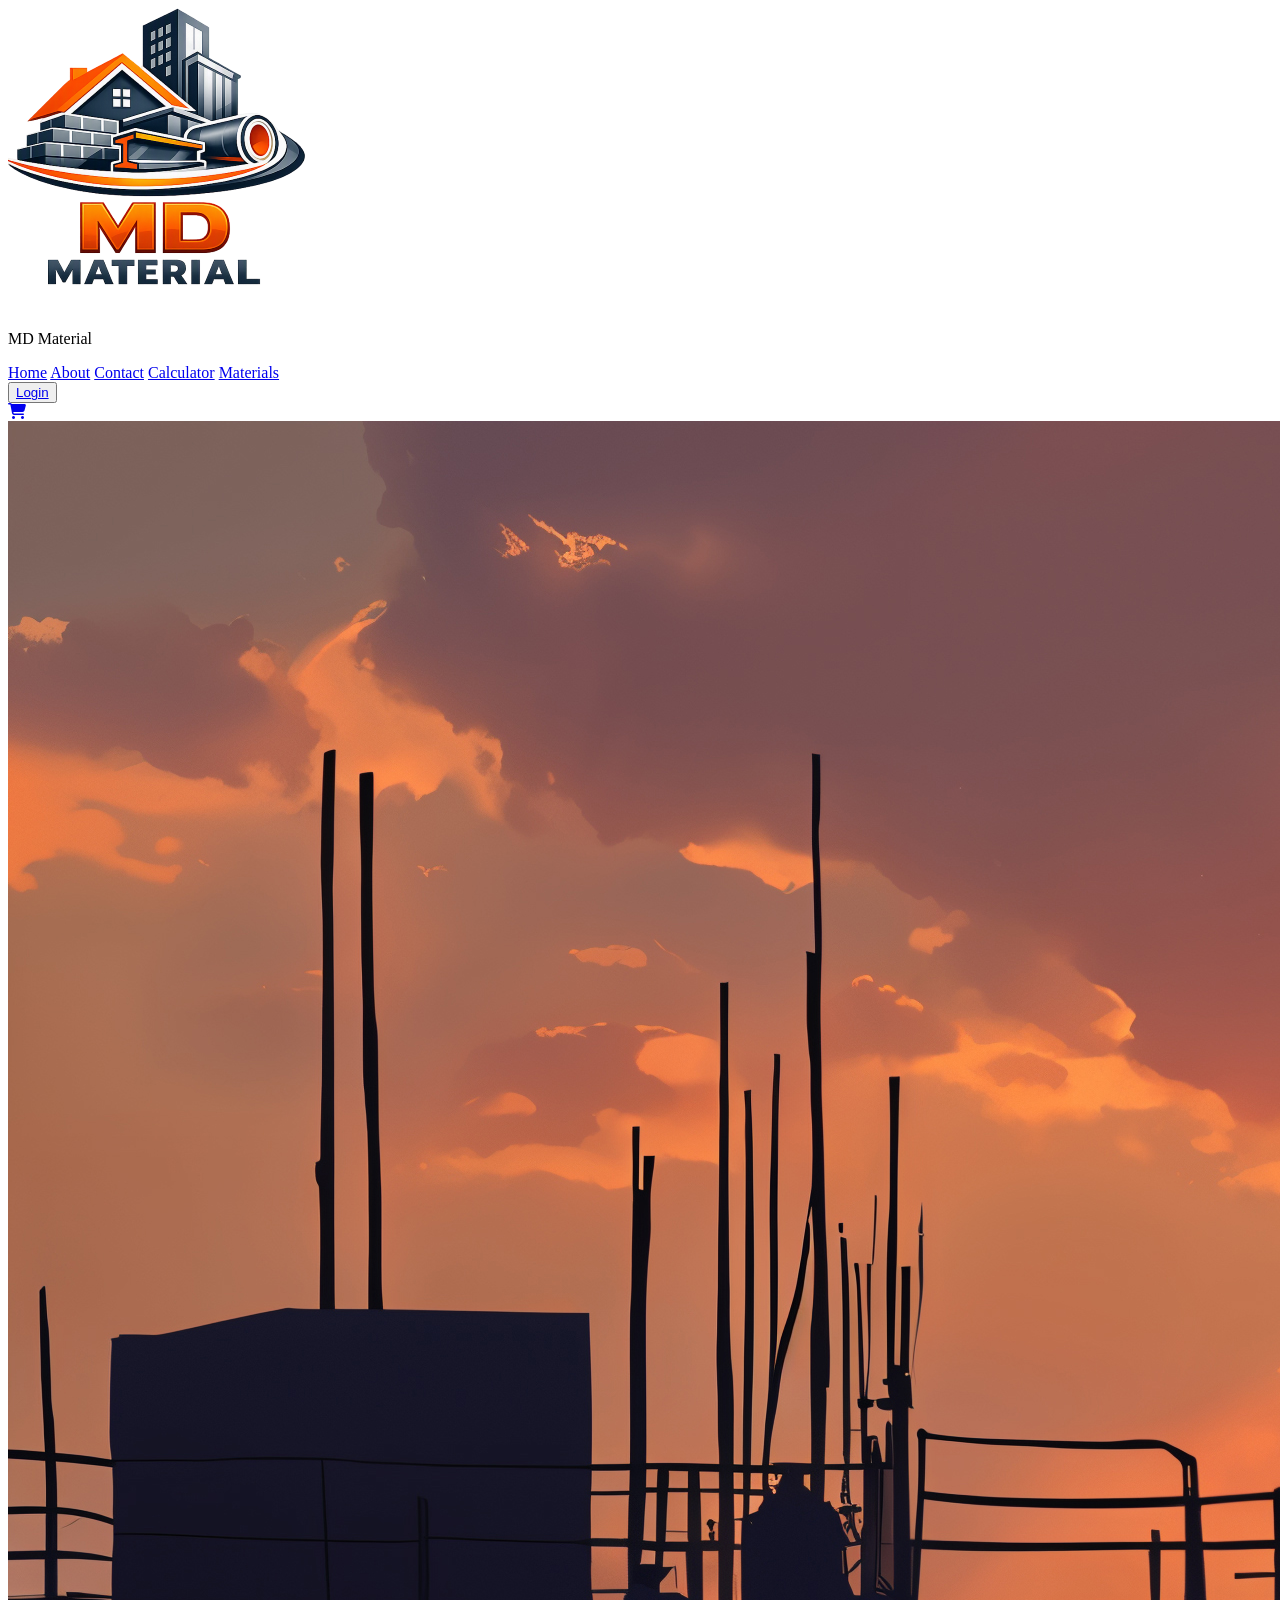
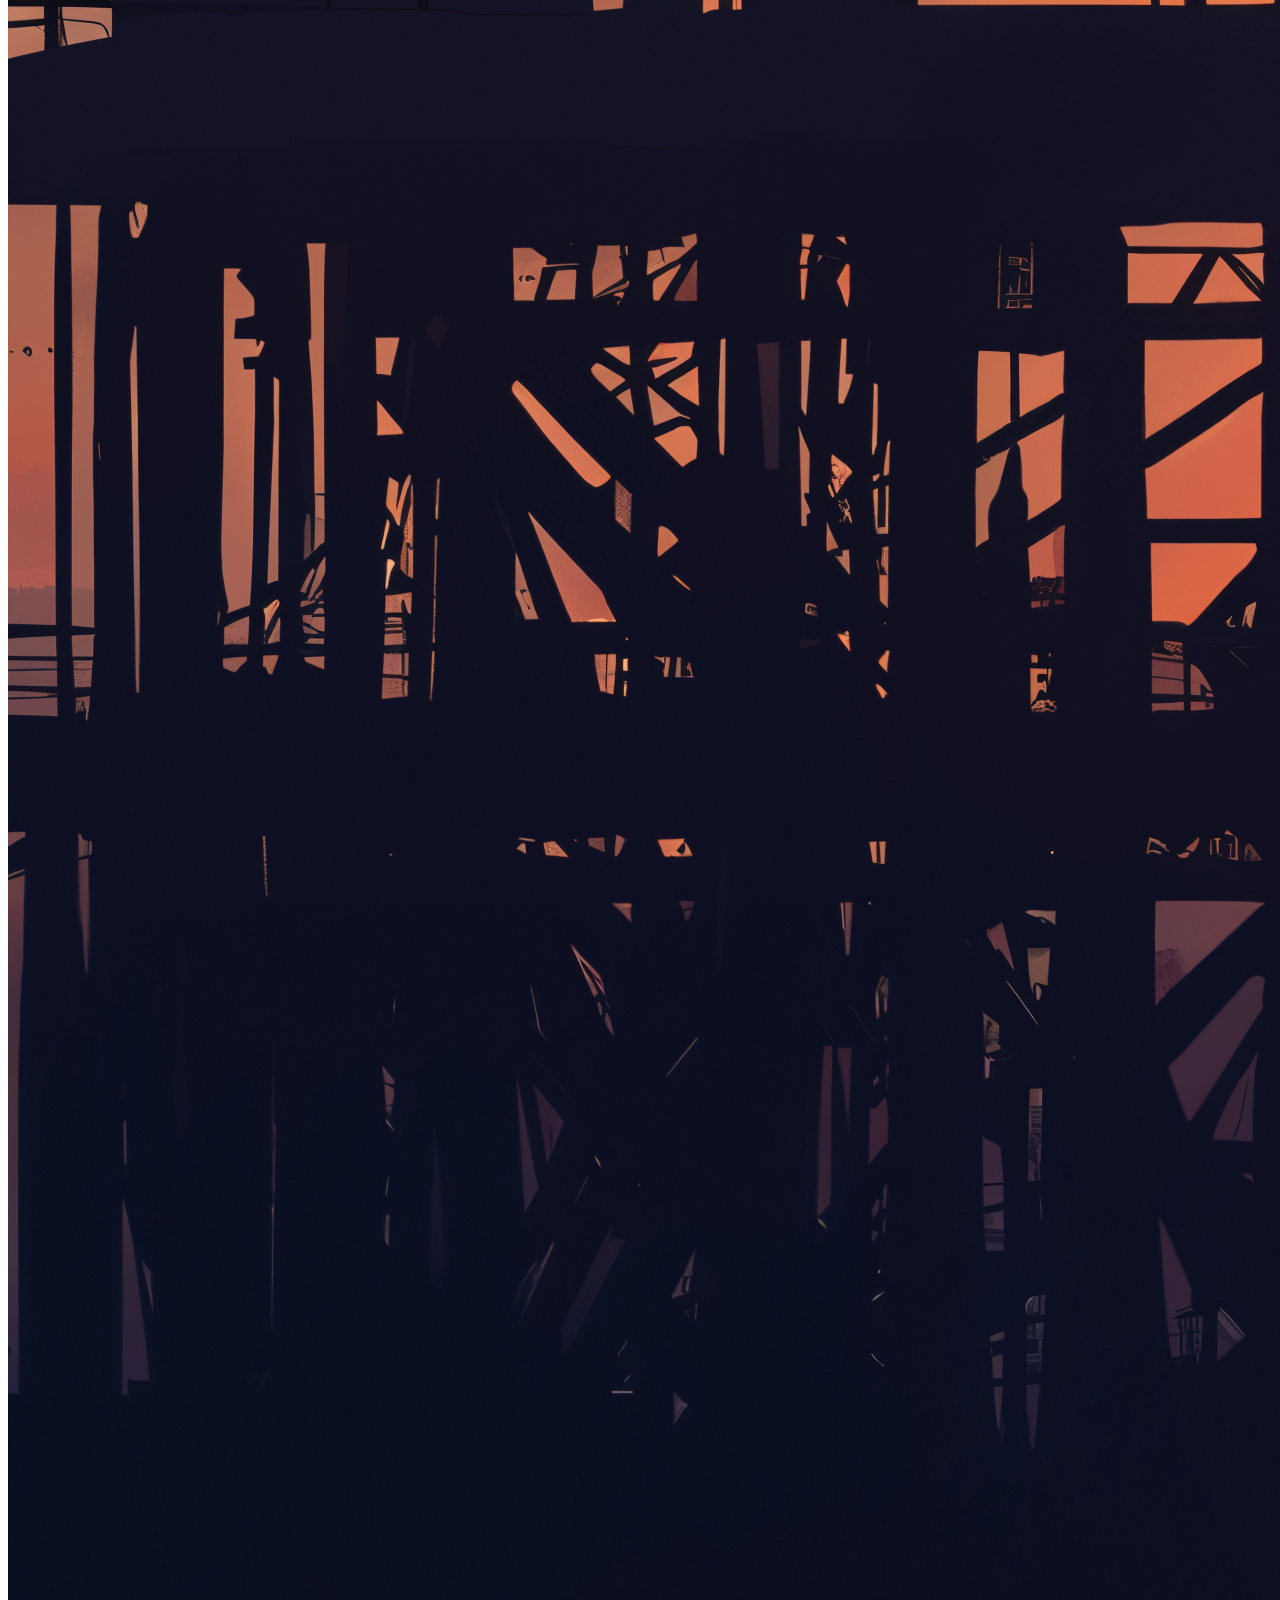
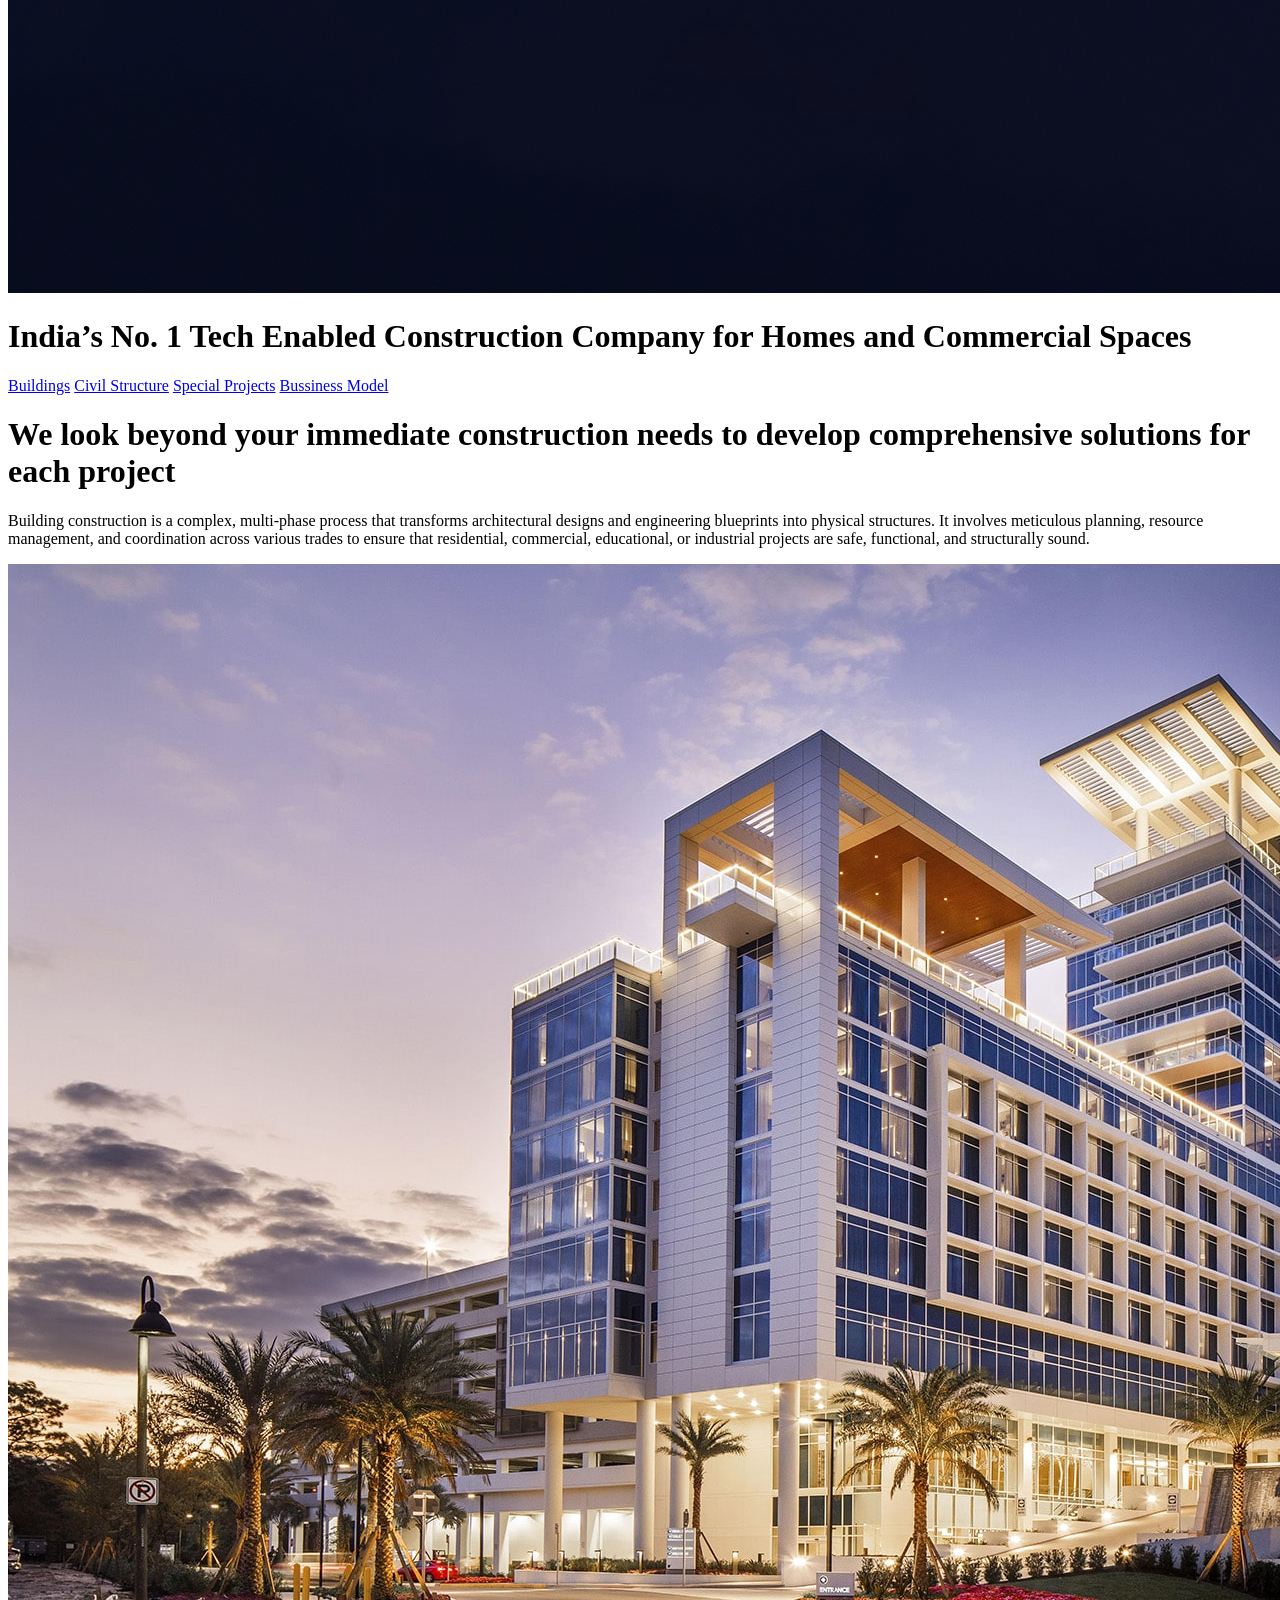
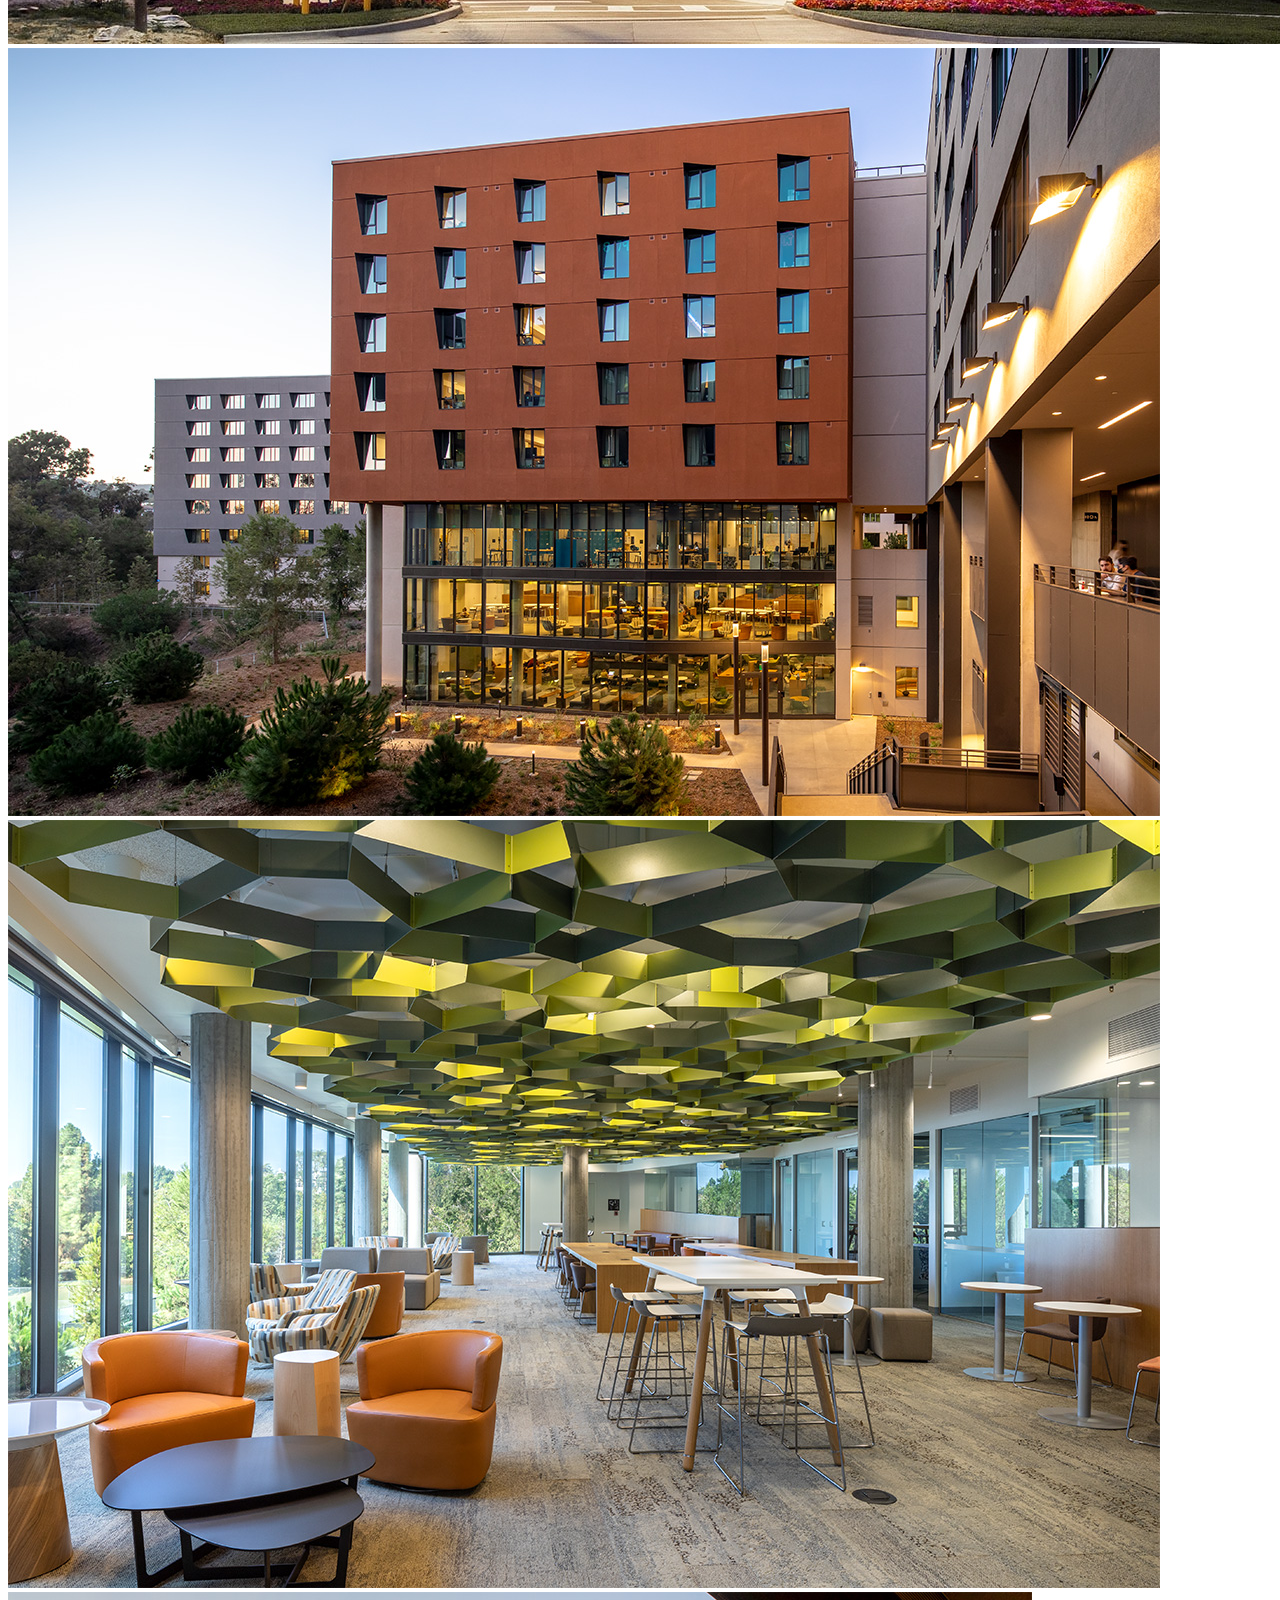
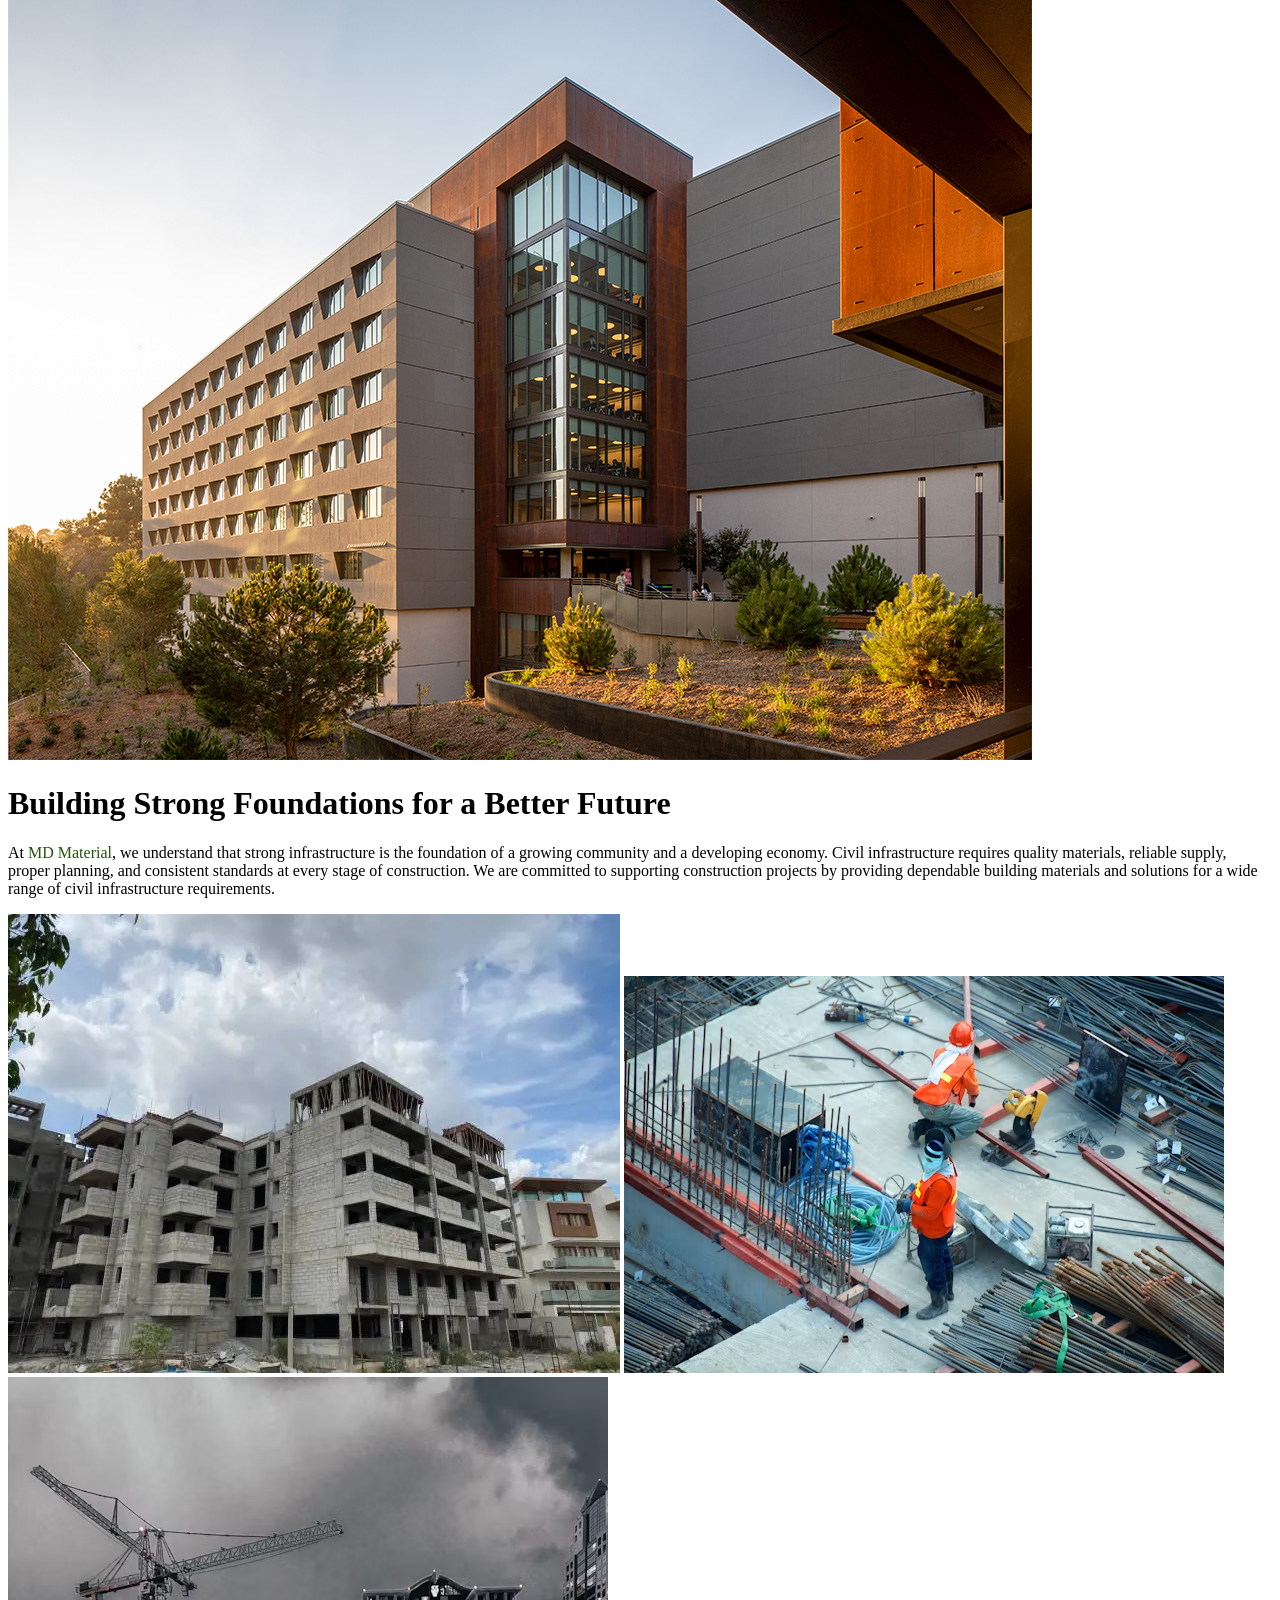
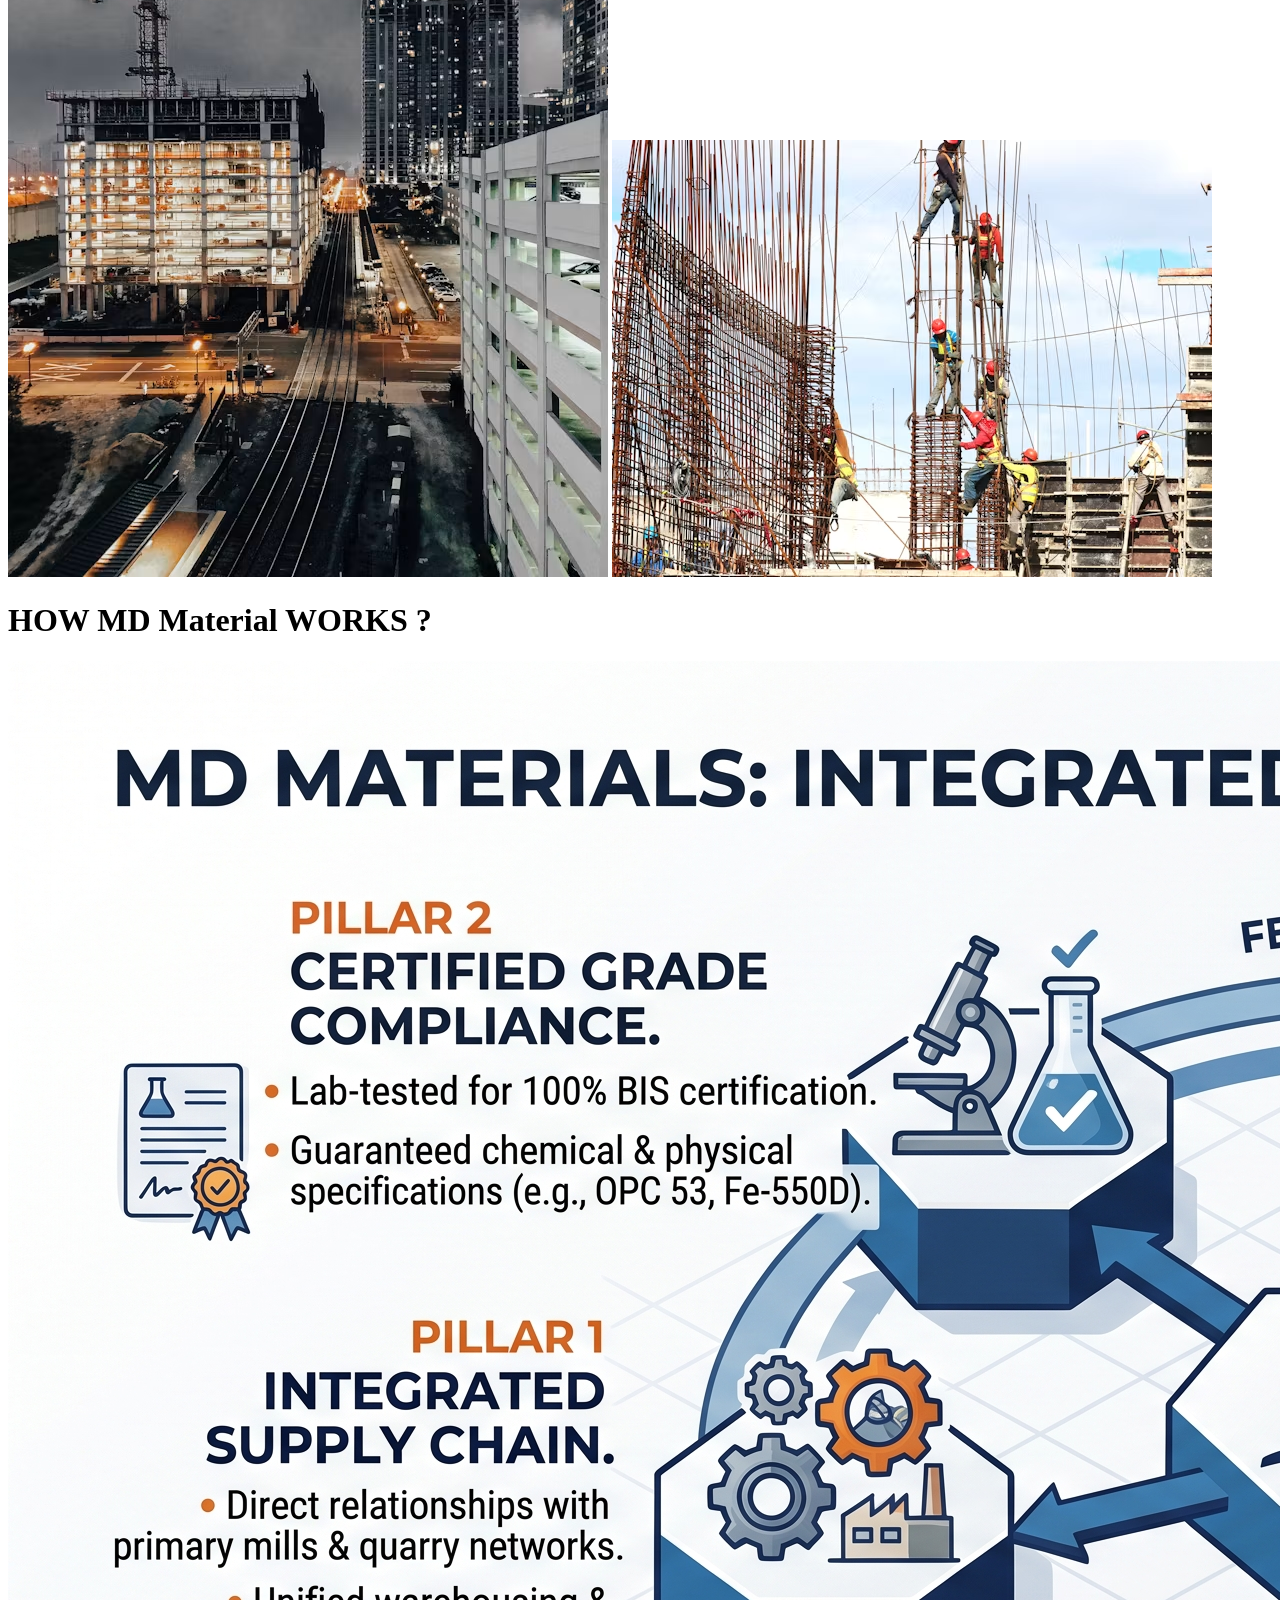
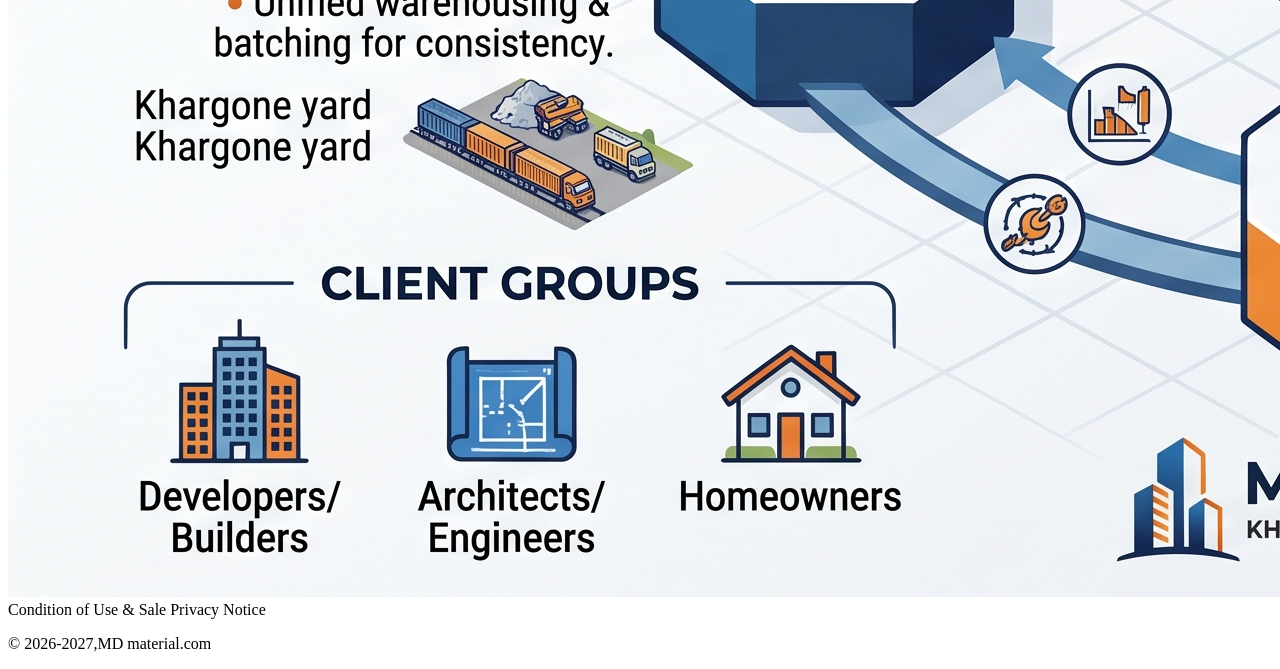
==== index.html @ 1c277eed "Add files via upload" ====
<!DOCTYPE html>
<html lang="en">
<head>
    <meta charset="UTF-8">
    <meta name="viewport" content="width=device-width, initial-scale=1.0">
    <title>Document</title>
    <link rel="stylesheet " href="house.css">
    <link rel="stylesheet"href="https://cdnjs.cloudflare.com/ajax/libs/font-awesome/6.7.2/css/all.min.css">
</head>
<body>
    
      
    
    <nav class="main-nav">
        <div id="logo">
            <img src="house2.png">
            <p class="name">MD Material</p>
        </div>
        
            <a href="house.html">Home</a>
             <a href="about.html">About</a>
              <a href="contact.html">Contact</a>
               <a href="calc.html">Calculator</a>
                <a href="material.html">Materials</a>
        <div class="log">
            <button><a href="login.html">Login</a></button>
         </div> 

         <div class="acart">
             <a href="#"><i class="fa-solid fa-cart-shopping" ></i></a>

   </nav>

    </div>
        <div id="home" class="panel">
               <img src="cc4.jpg">
            
            <div class="text">
                <h1>India’s No. 1 Tech Enabled Construction Company for Homes and Commercial Spaces</h1>
            </div>

        </div>
        
        
    
     
        
           <!-- second nav -->
    <nav class="sec-nav">
        <a href="#building">Buildings</a>
        <a href="#civil">Civil Structure</a>
        <a href="#">Special Projects</a>
        <a href="#mot">Bussiness Model</a>
    </nav> 
    <div class="flex">
        
      <div id="building">
        <div class="bout">
            <h1>We look beyond your immediate construction needs to develop comprehensive solutions for each project</h1>

            <p>Building construction is a complex, multi-phase process that transforms architectural designs and engineering blueprints into physical structures. It involves meticulous planning, resource management, and coordination across various trades to ensure that residential, commercial, educational, or industrial projects are safe, functional, and structurally sound.</p>
        </div>

          <div class="buimg">
             <img src="secnavimg1.jpg">
             <img src="secimg2.jpg">
             <img src="secimg3.jpg">
             <img src="secimg4.jpg">
          </div>

          
        
      </div>  
    </div>  

      <div id="civil">
          <div class="civ">
              <h1>Building Strong Foundations for a Better Future</h1>
              <p>At<span style="color:rgb(35, 85, 6)"> MD Material</span>, we understand that strong infrastructure is the foundation of a growing community and a developing economy. Civil infrastructure requires quality materials, reliable supply, proper planning, and consistent standards at every stage of construction. We are committed to supporting construction projects by providing dependable building materials and solutions for a wide range of civil infrastructure requirements.</p>
          </div>

          <div class="buimg">
            <img src="civ1.jpg">
            <img src="civ2.jpg">
            <img src="civ3.jpg">
            <img src="civ4.jpg">
          </div>
      </div>
        
      
                
           <!-- model -->

       <div id="mot">
          <h1>HOW MD Material WORKS ?</h1>
       </div>

      <div class="model">
           <img src="model.png" >
      </div>
    
    </div>
   

    <div class="footer">
        <div class="last">
            <span>Condition of Use & Sale</span>
            <span>Privacy Notice</span>
            <p class="copy">&copy 2026-2027,MD material.com</p>
        </div> 
    </div>  
</body>
</html>
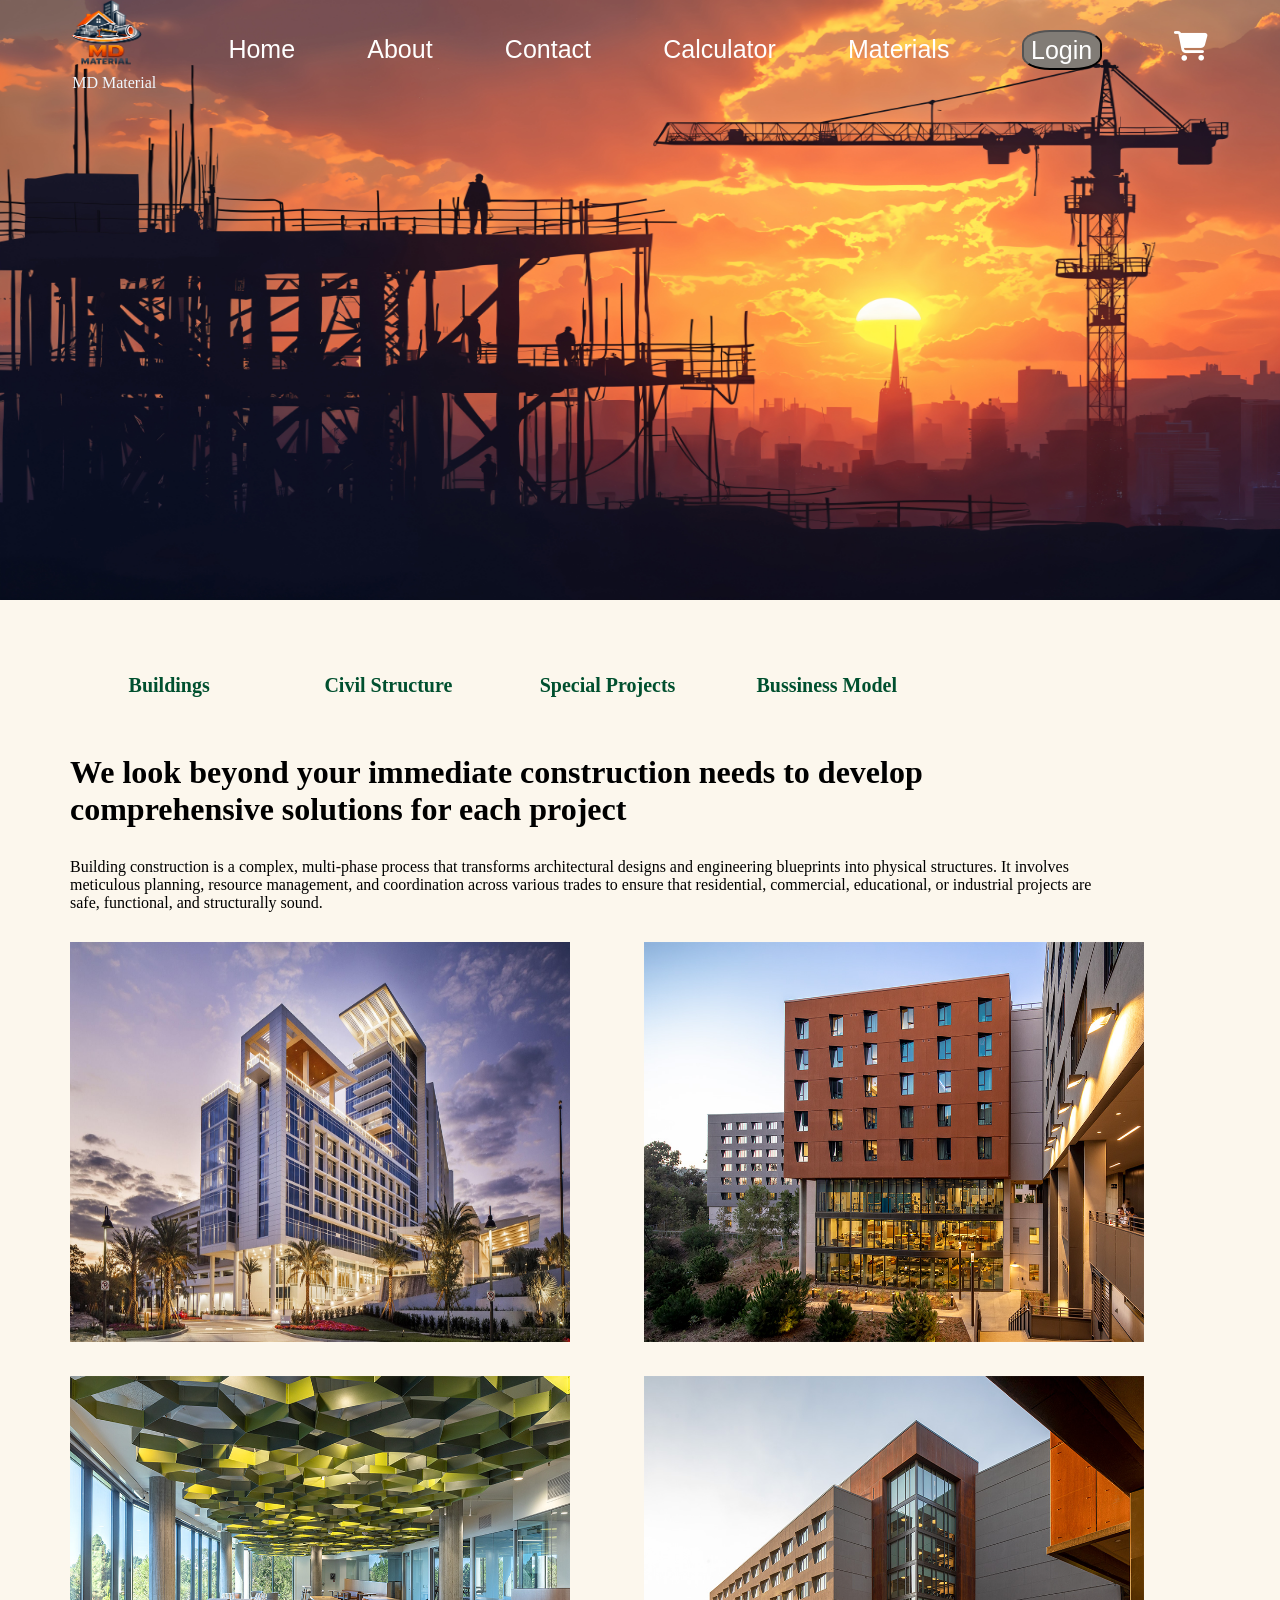
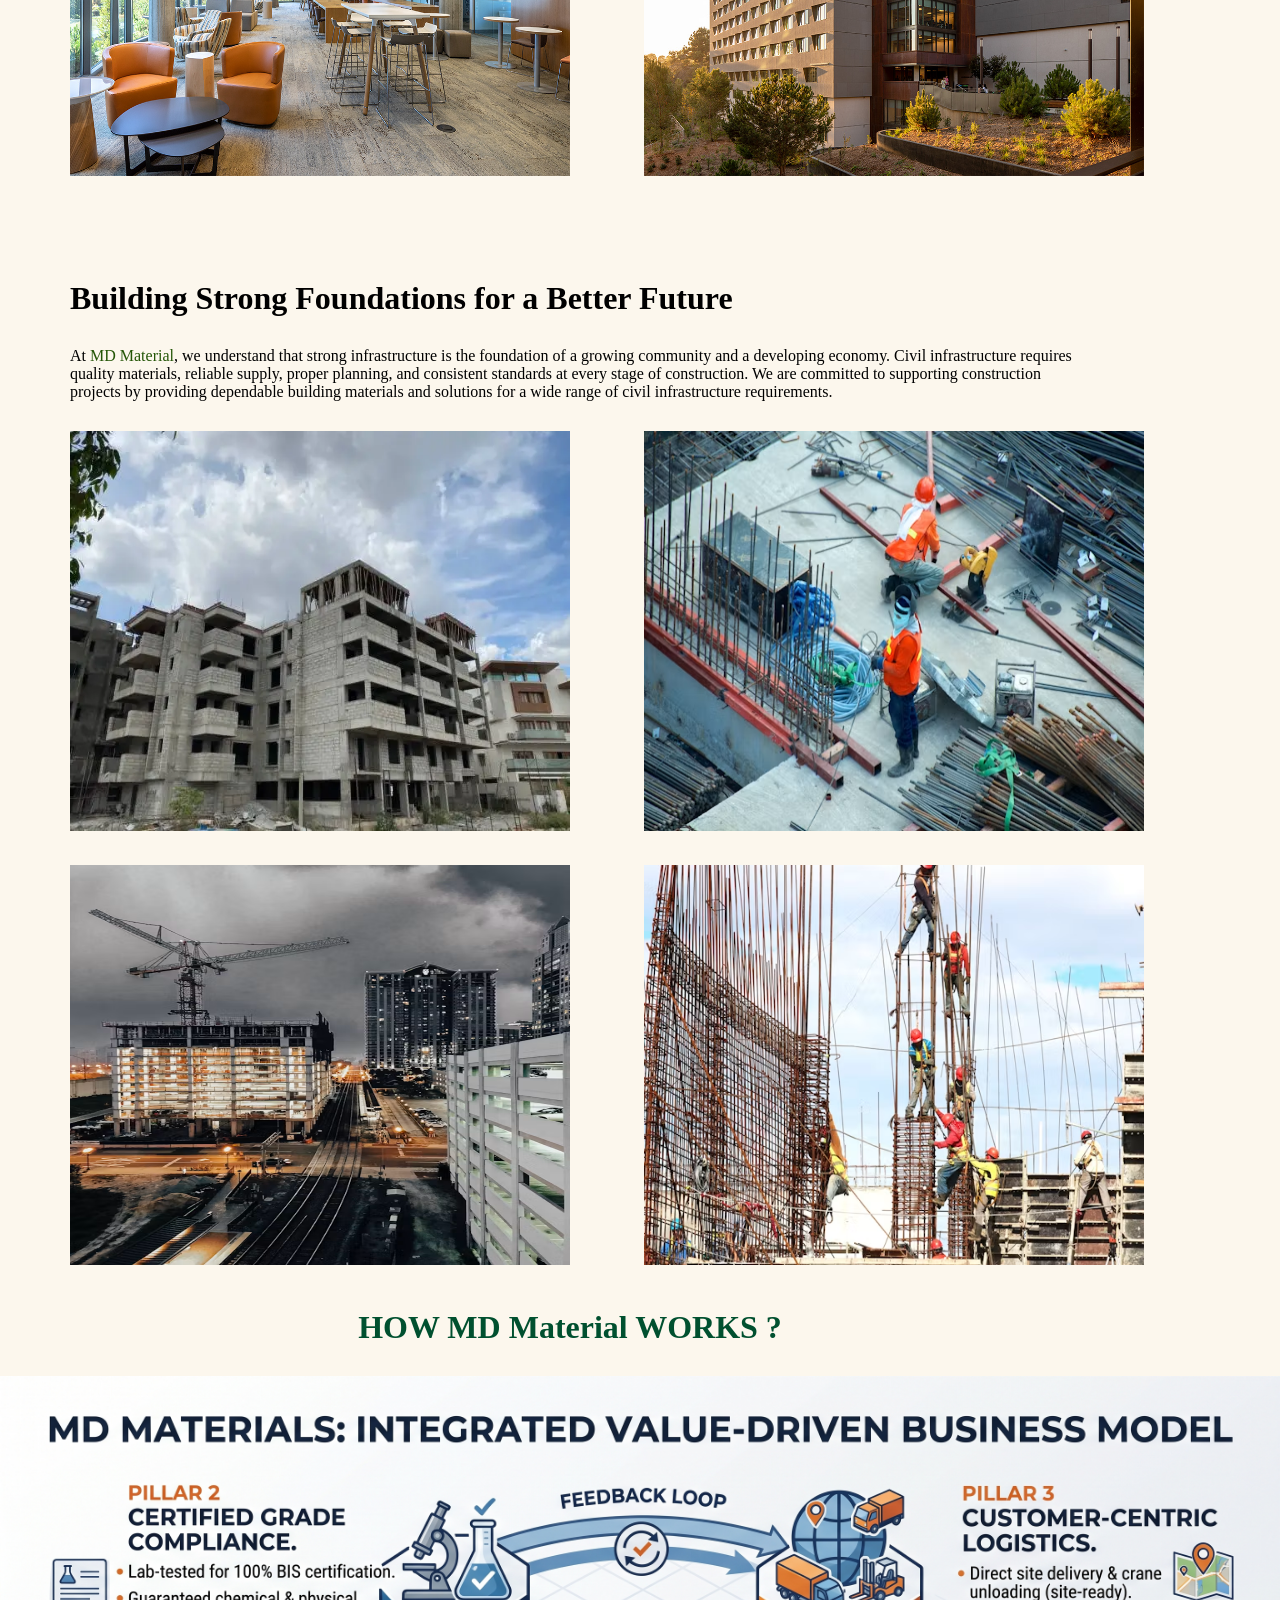
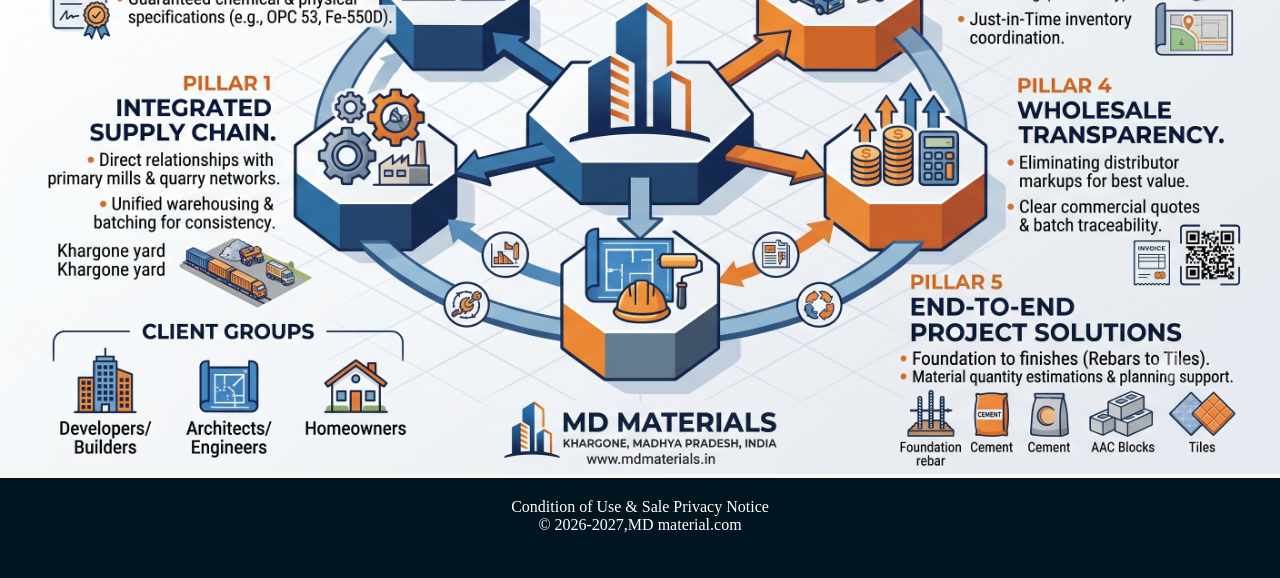
==== commit d75262a1: "Update index.html with new structure and styles" ====
--- a/index.html
+++ b/index.html
@@ -4,7 +4,7 @@
     <meta charset="UTF-8">
     <meta name="viewport" content="width=device-width, initial-scale=1.0">
     <title>Document</title>
-    <link rel="stylesheet " href="house.css">
+    <link rel="stylesheet " href="style.css">
     <link rel="stylesheet"href="https://cdnjs.cloudflare.com/ajax/libs/font-awesome/6.7.2/css/all.min.css">
 </head>
 <body>
@@ -110,4 +110,4 @@
         </div> 
     </div>  
 </body>
-</html>+</html>
--- a/style.css
+++ b/style.css
@@ -0,0 +1,213 @@
+*{
+    padding: 0;
+    margin: 0;
+}
+
+body{
+  background-color: rgba(245, 222, 179, 0.226);
+  scroll-behavior: smooth;
+}
+ 
+.main-nav{
+     height: 100px;
+    background-color:transparent;
+    top: 0;
+    /* position: fixed; */
+    /* z-index: 1000; */
+    width: 100%; 
+    display: flex;
+     justify-content: space-evenly;
+     position: absolute;
+     z-index: 1000;
+  
+  
+    
+  }
+  .main-nav a{
+    text-decoration: none;
+    color:white;
+    
+    font-weight: 500;
+    font-size: 25px;
+    margin-top: 35px;
+    font-family:Arial, Helvetica, sans-serif;
+    height: 20px;
+    transition: transform 0.3s ease;
+  }
+
+  .main-nav a:hover{
+    transform: scale(1.2);
+  }
+    
+
+  .main-nav img{
+    height: 70px;
+    
+    margin-left: 0;
+    
+  }
+
+  #home{
+    position: relative;
+  }
+
+  #home img{
+    width: 100%;
+    height: 600px;
+    
+  }
+
+  .name{
+    color: aliceblue;
+  }
+
+  button{
+     /* border: 1px solid black; */
+    height: 40px;
+    width: 80px;
+    margin-top: 30px;
+    background-color:rgb(129, 124, 118);
+    font-family: Impact, Haettenschweiler, 'Arial Narrow Bold', sans-serif;
+    border-radius: 35%;
+    color: rgb(54, 40, 40);
+    transition: transform 0.3s ease;
+
+  button:hover{
+    transform: scale(0.9);
+    background-color: #e0e0e0;
+    color: black;
+  }
+
+  
+  }
+
+  .text{
+    z-index: -1;
+    top: 50%;
+    left: 50%;
+    position: absolute;
+    transform: translate(-50%, -50%);
+    text-align: center;
+    color: white;
+  }
+  .acart{
+      margin-top: 30px;
+      
+    
+      
+     }
+  .acart a{
+   font-size: 30px;
+  }
+         /* second nav */
+
+  .sec-nav{
+     height: 100px;
+    /* background-color:aqua; */
+    top: 0;
+    /* position: fixed; */
+    /* z-index: 1000; */
+    width: 70%; 
+    display: flex;
+     justify-content: space-evenly;
+     margin-top: 50px;
+     margin-left: 50px;
+
+  }
+  .sec-nav a{
+     text-decoration: none;
+    color: #00502f;
+    font-weight: bold;
+    font-size: 20px;
+    margin-top: 20px;
+    /* padding-left: 20px; */
+    text-align: center;
+    border-radius: 10px;
+    height: 30px;
+    width: 200px;
+    
+    transform: transform 0.5s ease;
+  }
+  .sec-nav a:hover{
+    transform: scale(1.1);
+    background-color: #e0e0e0;
+    color: black;
+  }
+
+  
+  
+
+  .buimg img{
+    height: 400px;
+    width: 500px;
+    margin-top: 30px;
+    margin-left: 70px;
+    
+  }
+
+  .flex{
+    display: flex;
+  }
+
+  .bout h1{
+    width: 80%;
+    margin-left: 70px;
+    
+  }
+
+  .bout p{
+    width: 80%;
+    margin-left: 70px;
+    margin-top: 30px;
+  }
+
+  .civ h1{
+    width: 80%;
+    margin-left: 70px;
+    margin-top: 100px;
+  }
+  .civ p{
+    margin-top: 30px;
+    margin-left: 70px;
+    width: 80%;
+  }
+
+
+  #mot{
+    /* border: 2px solid black; */
+    text-align: center;
+    color: #00502f;
+    margin-top: 40px;
+    width: 600px;
+    margin-left: 270px;
+    /* background-color: rgb(228, 112, 18); */
+    
+    
+  }
+  .model img{
+    width:100%;
+    margin-top: 30px;
+  }
+
+   .footer{
+   background-color: rgb(1, 21, 32);
+   width: 100%;
+   display: block;
+   height: 100px;
+ }
+ .last{
+   text-align: center;
+   color: white;
+   padding-top: 20px;
+ }
+  .copy{
+   color: white;
+   text-align: center;
+   
+  } 
+
+ 
+    
+
+
+  
